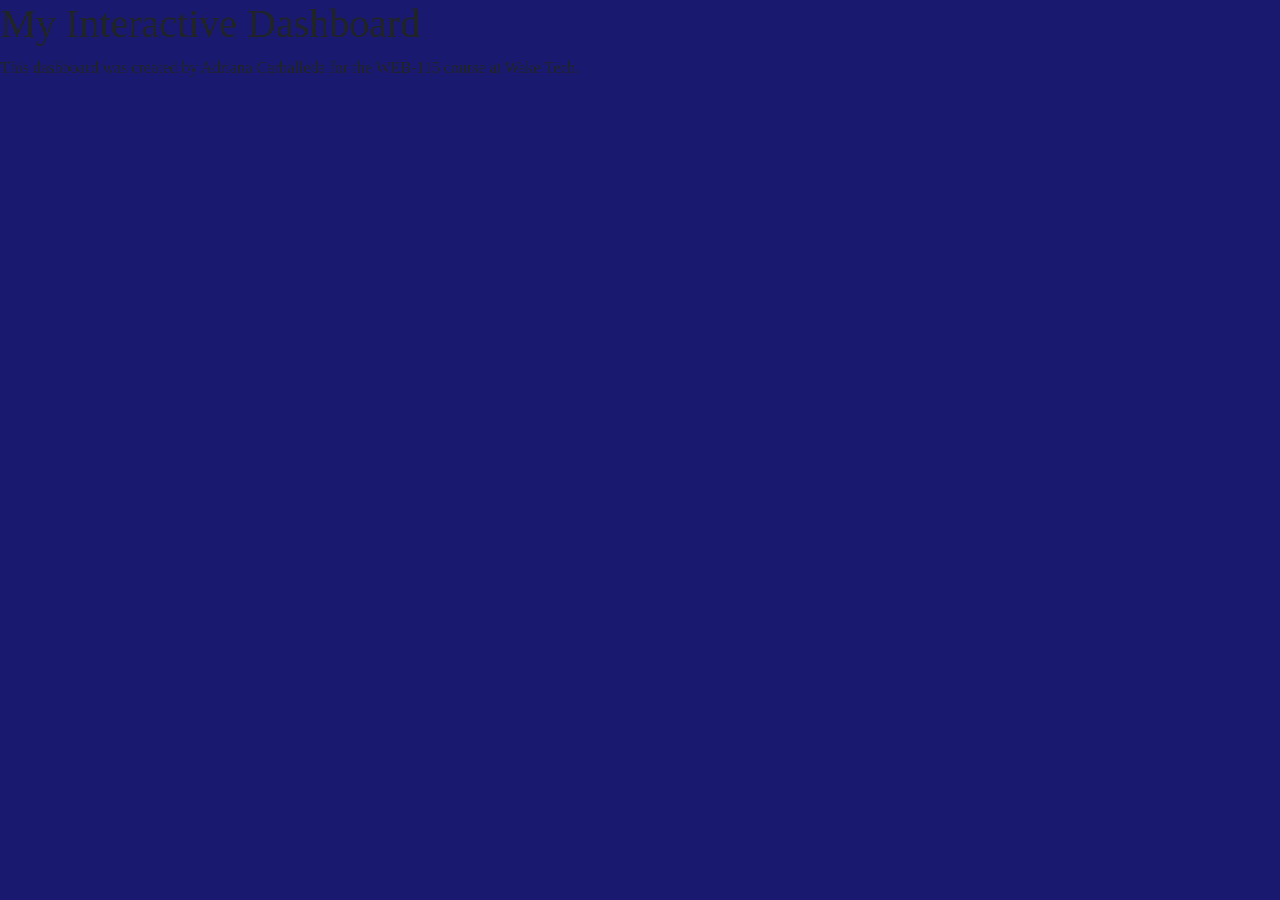
==== index.html @ cc0e771a "Initial HTML,CSS and JavaScript code" ====
<!DOCTYPE html>
<html lang="en"></html>
<head>
    <script defer src="js/script.js"></script>
    <!-- Bootstrap  -->
    <link href="https://cdn.jsdelivr.net/npm/bootstrap@5.3.8/dist/css/bootstrap.min.css" rel="stylesheet" integrity="sha384-sRIl4kxILFvY47J16cr9ZwB07vP4J8+LH7qKQnuqkuIAvNWLzeN8tE5YBujZqJLB" crossorigin="anonymous">
     <script defer src="https://cdn.jsdelivr.net/npm/bootstrap@5.3.8/dist/js/bootstrap.bundle.min.js" integrity="sha384-FKyoEForCGlyvwx9Hj09JcYn3nv7wiPVlz7YYwJrWVcXK/BmnVDxM+D2scQbITxI" crossorigin="anonymous"></script>
</head>
<title></title>
<meta>
<body>
    <h1>My Interactive Dashboard</h1>
    <p>This dashboard was created by Adriana Carballeda for the WEB-115 course at Wake Tech.</p>
    <link rel="stylesheet" href="css/style.css">
    
    <script>
        document.write(This dashboard demostrate how JavaScript can be used to create interactive websites.)
    </script>
    
    <!--The <noscript> is for web browsers with JavaScript rendering disabled.--> 
    <noscript>
        Unfortunately, your web browser does not support JavaScript
    </noscript>

    <div class="container">
        <div class="row">
        <!-- Dashboard Content -->
        </div>
    </div>
</body>
---- css/style.css ----
<style>
    h1{ 
        color:pink; font-size:24px; font-family: 'Times New Roman', Times, serif;
    }
    body {
        background-color: midnightblue; font-family: 'Times New Roman', Times, serif;
    }
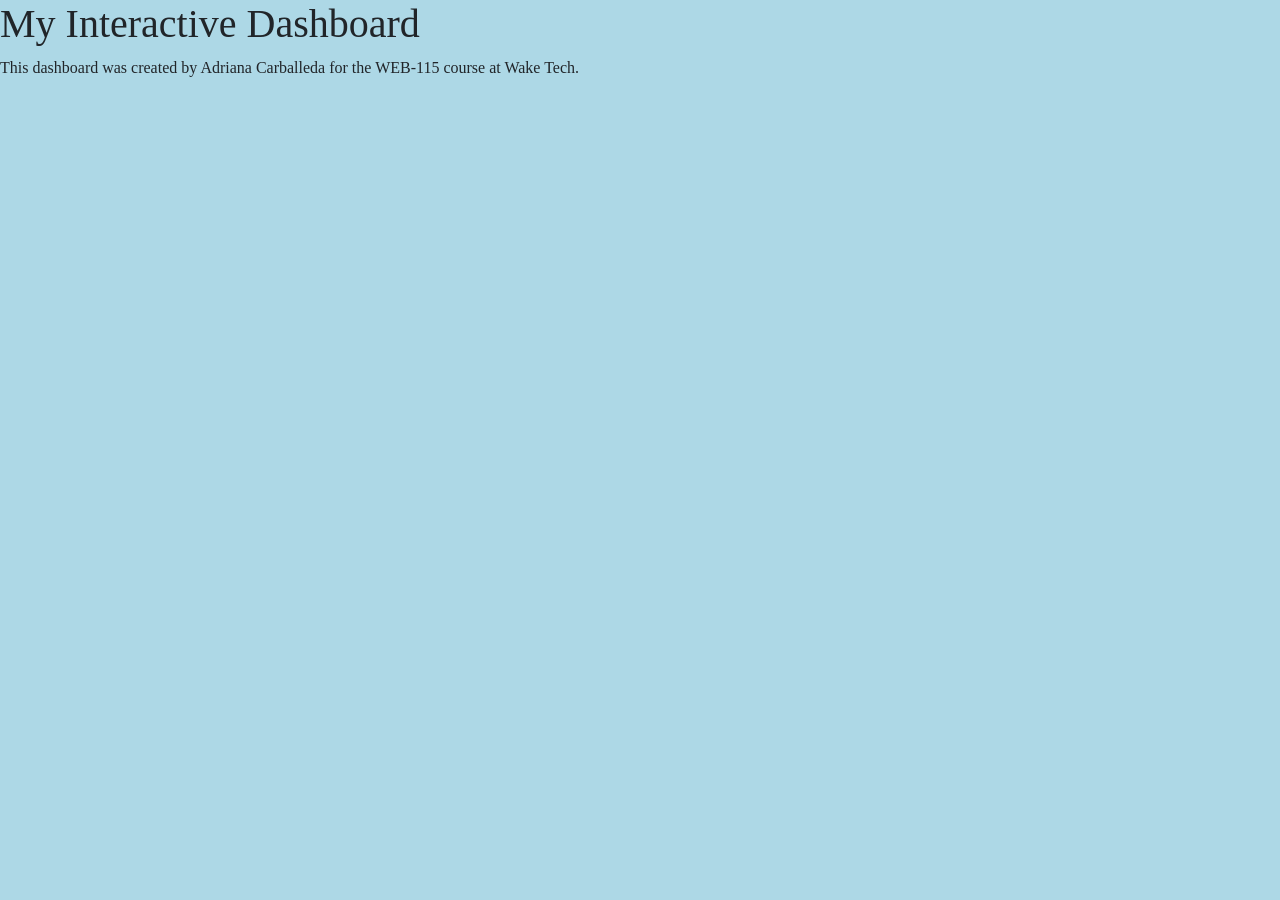
==== commit 7c2660a4: "Fixed debug.html file" ====
--- a/index.html
+++ b/index.html
@@ -28,3 +28,4 @@
         </div>
     </div>
 </body>
+</html>
--- a/css/style.css
+++ b/css/style.css
@@ -1,7 +1,4 @@
-<style>
-    h1{ 
-        color:pink; font-size:24px; font-family: 'Times New Roman', Times, serif;
-    }
+
     body {
-        background-color: midnightblue; font-family: 'Times New Roman', Times, serif;
+        background-color: lightblue; font-family: 'Times New Roman', Times, serif;
     }
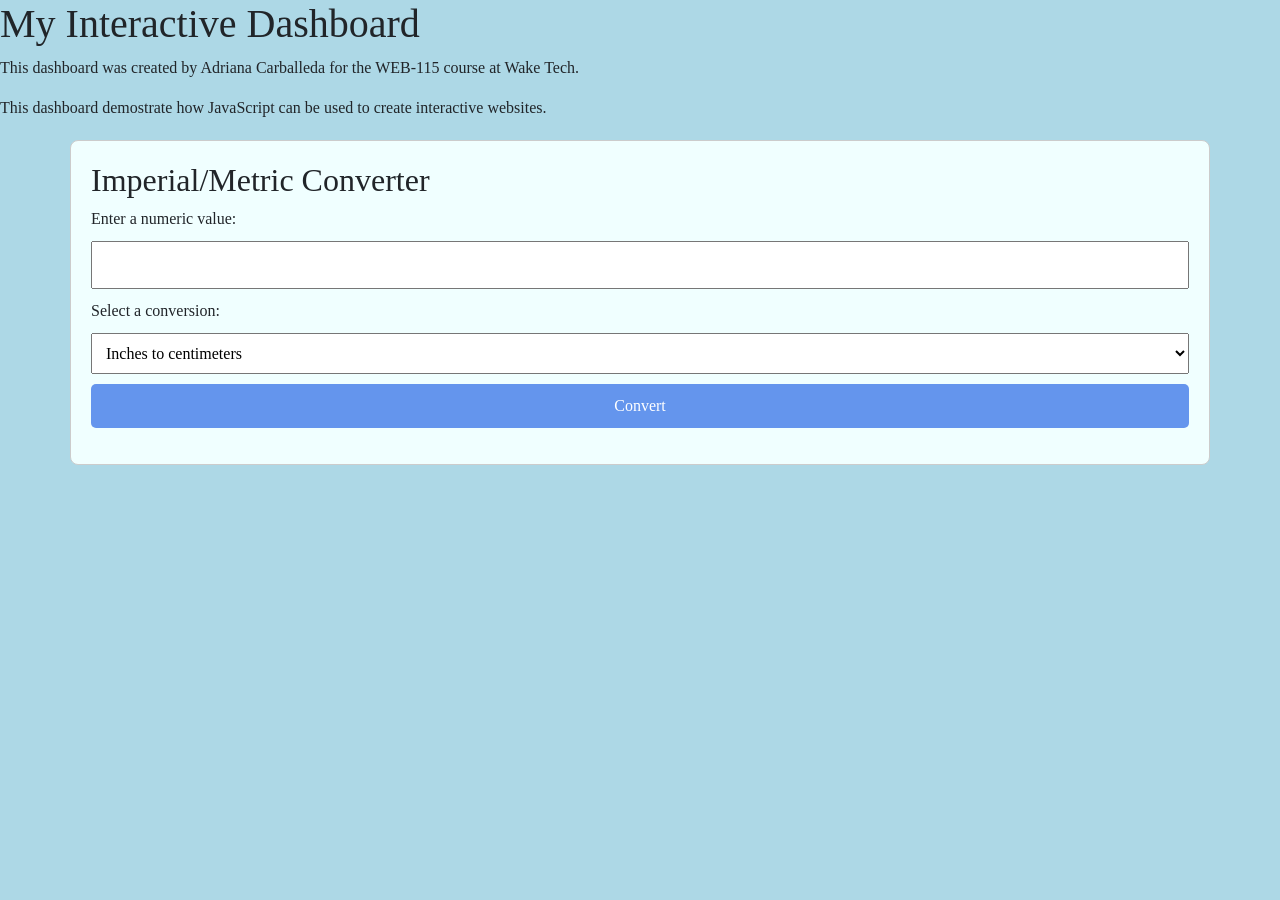
==== commit 51c8f3d7: "Implemented working metric converter" ====
--- a/index.html
+++ b/index.html
@@ -14,7 +14,7 @@
     <link rel="stylesheet" href="css/style.css">
     
     <script>
-        document.write(This dashboard demostrate how JavaScript can be used to create interactive websites.)
+        document.write("This dashboard demostrate how JavaScript can be used to create interactive websites.")
     </script>
     
     <!--The <noscript> is for web browsers with JavaScript rendering disabled.--> 
@@ -25,6 +25,32 @@
     <div class="container">
         <div class="row">
         <!-- Dashboard Content -->
+            <div class="col" id="metric-converter">
+                <h2>Imperial/Metric Converter</h2>
+
+                <form id="metric-form">
+                    <label for="input-value">Enter a numeric value:</label>
+                    <input type="number" id="input-value" step="any" required>
+
+                    <label for="conversion-type">Select a conversion:</label>
+                    <select id="conversion-type">
+                        <option value="1">Inches to centimeters</option>
+                        <option value="2">Feet to centimeters</option>
+                        <option value="3">Yards to meters</option>
+                        <option value="4">Miles to kilometers</option>
+                        <option value="5">Centimeters to inches</option>
+                        <option value="6">Centimeters to feet</option>
+                        <option value="7">Meters to yards</option>
+                        <option value="8">Kilometers to miles</option>
+                    </select>
+
+                    <button type="submit" id="convert-button">Convert</button>
+                </form>
+
+                <p id="conversion-result"></p>
+
+                <script defer src="js/metric-converter.js"></script>
+            </div>
         </div>
     </div>
 </body>
--- a/css/style.css
+++ b/css/style.css
@@ -1,4 +1,41 @@
 
     body {
         background-color: lightblue; font-family: 'Times New Roman', Times, serif;
-    }+    }
+
+    #metric-converter {
+    background-color:azure;
+    border: 1px solid #cccccc;
+    border-radius: 8px;
+    padding: 20px;
+    margin-top: 20px;
+}
+
+#metric-converter form {
+    display: flex;
+    flex-direction: column;
+    gap: 10px;
+}
+
+#metric-converter input,
+#metric-converter select,
+#metric-converter button {
+    padding: 10px;
+}
+
+#metric-converter button {
+    background-color:cornflowerblue;
+    color: white;
+    border: none;
+    border-radius: 5px;
+    cursor: pointer;
+}
+
+#metric-converter button:hover {
+    background-color: #053c8e;
+}
+
+#conversion-result {
+    margin-top: 15px;
+    font-weight: bold;
+}
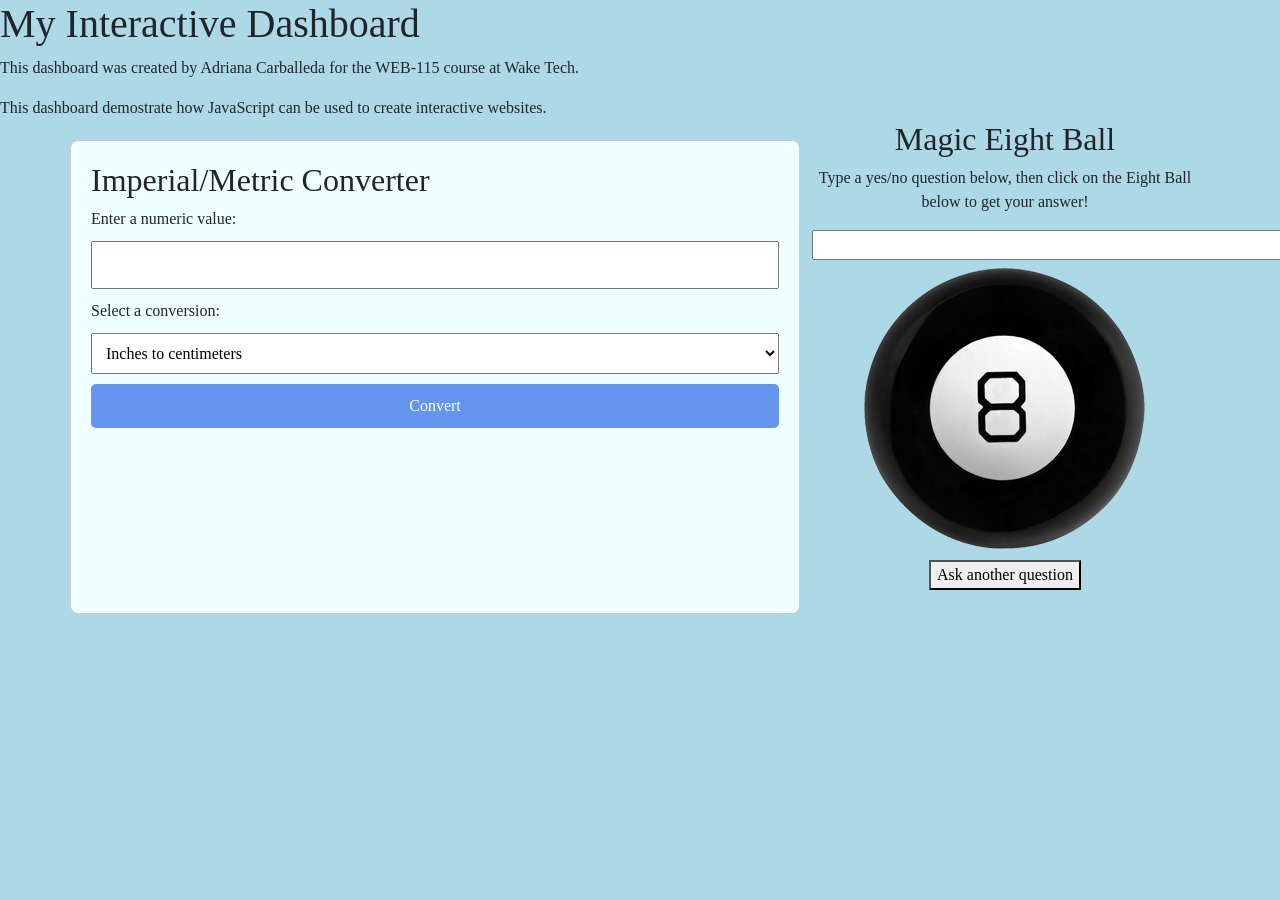
==== commit 0be03777: "Add Magic Eight Ball Features" ====
--- a/index.html
+++ b/index.html
@@ -24,7 +24,7 @@
 
     <div class="container">
         <div class="row">
-        <!-- Dashboard Content -->
+        <!-- Metric Converter-->
             <div class="col" id="metric-converter">
                 <h2>Imperial/Metric Converter</h2>
 
@@ -51,6 +51,26 @@
 
                 <script defer src="js/metric-converter.js"></script>
             </div>
+
+        <!-- Magic Eight Ball -->
+            <div class="col" id="magic-eight-ball">
+                <script src="js/magic-eight-ball.js" defer></script>
+                <link rel="stylesheet" href="css/magic-eight-ball.css">
+                
+                <h2 class="heading">Magic Eight Ball</h2>
+                <form>
+                    <p>Type a yes/no question below, then click on the Eight Ball below to get your answer!</p>
+                    <input id="question" name="question" size="80">
+
+                    <div id="magicEightBall">
+                        <div id="circle"></div>
+                        <img id="ball" src="img/magic-eight-ball.png"/>
+                    </div>
+                    <button id="reset" name="reset" type="reset">Ask another question</button>
+                </form>
+                <br>
+            </div>
+
         </div>
     </div>
 </body>
--- a/css/magic-eight-ball.css
+++ b/css/magic-eight-ball.css
@@ -0,0 +1,43 @@
+
+#magic-eight-ball {
+  max-width: 410px;
+  text-align: center;
+  margin: auto;
+}
+
+#circle {
+  font-size: 12pt;
+  background-color: white;
+  color: black;
+  position: absolute;
+  margin-left: 70px;
+  margin-top: 70px;
+  height: 150px;
+  width: 150px;
+  border-radius: 50%;
+  text-wrap: wrap;
+  display: none;
+}
+
+
+img:active {
+  animation: shake 1s;
+  animation-iteration-count: infinite;
+}
+
+img:visited {
+  animation: none;
+}
+@keyframes shake {
+  0% { transform: translate(1px, 1px) rotate(0deg);  }
+  10% { transform: translate(-1px, -2px) rotate(-1deg); }
+  20% { transform: translate(-3px, 0px) rotate(1deg); }
+  30% { transform: translate(3px, 2px) rotate(0deg); }
+  40% { transform: translate(1px, -1px) rotate(1deg); }
+  50% { transform: translate(-1px, 2px) rotate(-1deg); }
+  60% { transform: translate(-3px, 1px) rotate(0deg); }
+  70% { transform: translate(3px, 1px) rotate(-1deg); }
+  80% { transform: translate(-1px, -1px) rotate(1deg); }
+  90% { transform: translate(1px, 2px) rotate(0deg); }
+  100% { transform: translate(1px, -2px) rotate(-1deg); }
+}
